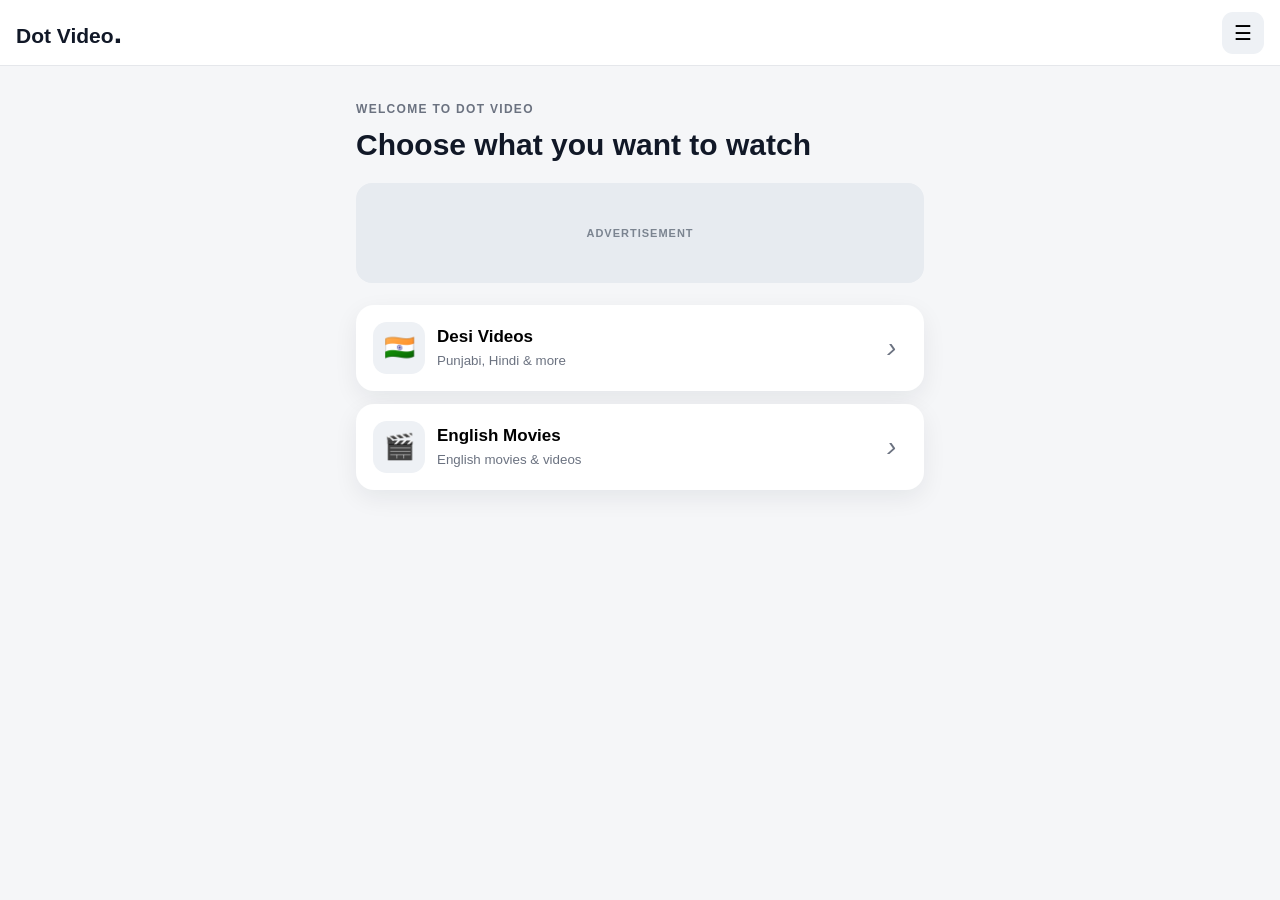
==== index.html @ e4a5439a "Add initial HTML structure for Dot Video site" ====
<!DOCTYPE html>
<html lang="en">
<head>
<meta charset="UTF-8">
<meta name="viewport" content="width=device-width, initial-scale=1.0">
<title>Dot Video</title>
<link rel="stylesheet" href="Dot Video.css">
</head>
<body>

<header>
  <div class="logo">Dot Video<span>.</span></div>
  <button id="menuBtn" aria-label="Menu">☰</button>
</header>

<main>
  <section class="hero">
    <p>WELCOME TO DOT VIDEO</p>
    <h1>Choose what you want to watch</h1>
    <div class="ad">ADVERTISEMENT</div>
  </section>

  <section class="categories">
    <button class="category" id="desiBtn">
      <b>🇮🇳</b>
      <span>
        <strong>Desi Videos</strong>
        <small>Punjabi, Hindi &amp; more</small>
      </span>
      <i>›</i>
    </button>

    <button class="category" id="englishBtn">
      <b>🎬</b>
      <span>
        <strong>English Movies</strong>
        <small>English movies &amp; videos</small>
      </span>
      <i>›</i>
    </button>
  </section>
</main>

<nav id="menu" class="menu hidden" aria-label="Main menu">
  <button id="closeMenu" aria-label="Close">×</button>
  <h2>Menu</h2>
  <button data-go="index.html">Home</button>
  <button data-go="Desi Videos.html">Desi Videos</button>
  <button data-go="English Movies.html">English Movies</button>
</nav>

<script src="Dot Video.js"></script>
</body>
</html>
---- Dot Video.css ----
*{box-sizing:border-box}body{margin:0;background:#f5f6f8;color:#111827;font-family:Arial,sans-serif}button{font:inherit;cursor:pointer}header{height:66px;background:#fff;border-bottom:1px solid #e5e7eb;padding:0 16px;display:flex;align-items:center;justify-content:space-between;position:sticky;top:0;z-index:5}.logo{font-size:21px;font-weight:900}.logo span{font-size:30px}header button{border:0;background:#eef1f5;border-radius:11px;width:42px;height:42px;font-size:20px}main{max-width:600px;margin:auto;padding:24px 16px}.hero p{font-size:12px;font-weight:800;letter-spacing:1.3px;color:#6b7280}.hero h1{font-size:30px;line-height:1.15;margin:8px 0 20px}.ad{height:100px;border-radius:16px;background:#e7ebf0;display:grid;place-items:center;color:#7b8490;font-size:11px;font-weight:800;letter-spacing:1px;margin-bottom:22px}.categories{display:grid;gap:13px}.category{width:100%;border:0;background:#fff;border-radius:18px;padding:17px;display:grid;grid-template-columns:52px 1fr 20px;gap:12px;align-items:center;text-align:left;box-shadow:0 8px 24px #11182712}.category b{width:52px;height:52px;background:#eef1f5;border-radius:14px;display:grid;place-items:center;font-size:25px}.category strong{display:block;font-size:17px;margin-bottom:4px}.category small{color:#6b7280}.category i{font-size:28px;color:#6b7280}.menu{position:fixed;top:0;right:0;height:100%;width:min(85%,330px);background:#fff;z-index:20;padding:24px;box-shadow:-10px 0 30px #0002}.hidden{display:none}.menu #closeMenu{float:right;border:0;border-radius:50%;width:36px;height:36px;font-size:24px}.menu h2{clear:both;padding-top:20px}.menu button:not(#closeMenu){display:block;width:100%;border:0;background:#eef1f5;padding:14px;border-radius:12px;text-align:left;margin:9px 0;font-weight:700}
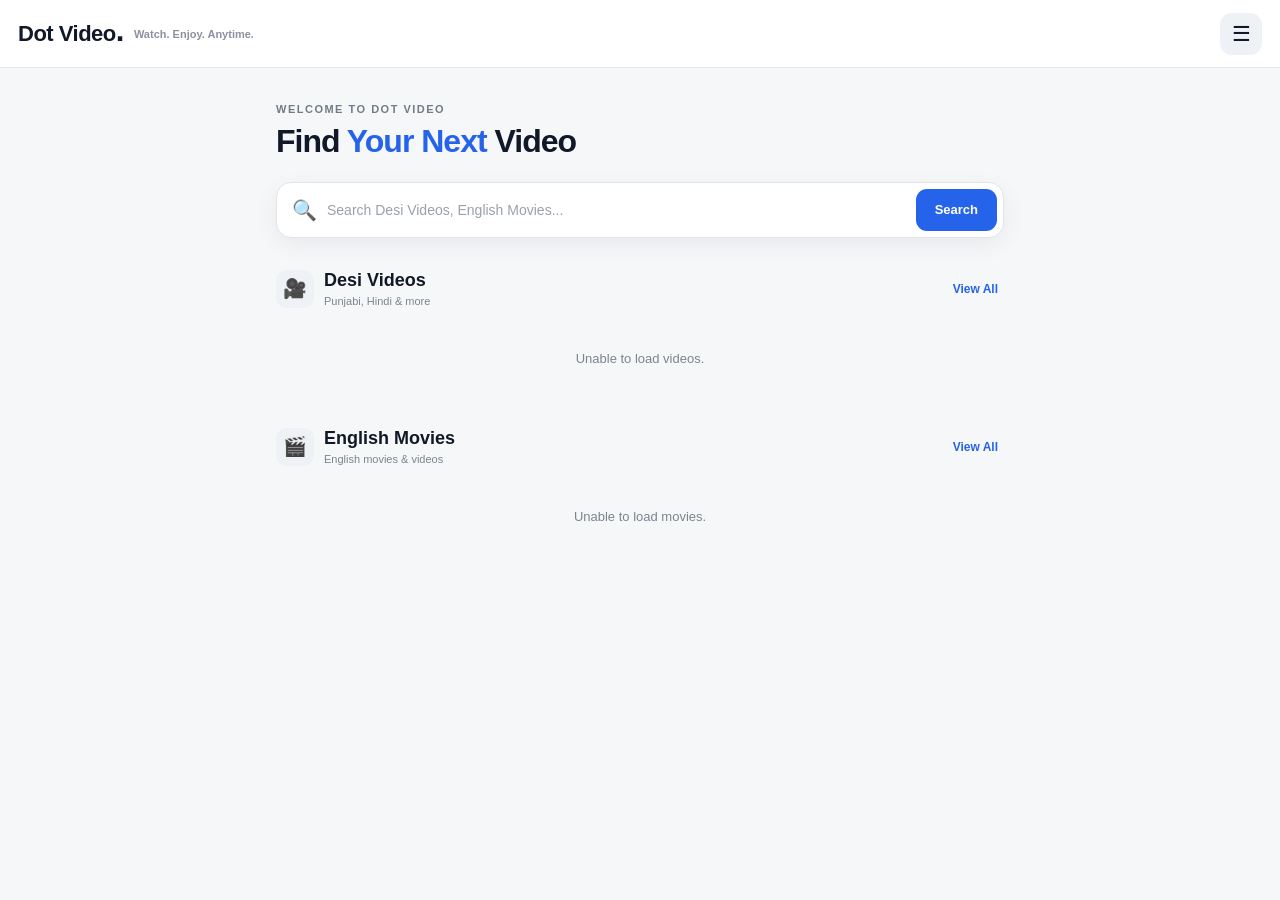
==== commit da19e262: "Revise index.html for better layout and functionality Refactor HTML structure and improve accessibil" ====
--- a/index.html
+++ b/index.html
@@ -1,54 +1,675 @@
 <!DOCTYPE html>
 <html lang="en">
+
 <head>
-<meta charset="UTF-8">
-<meta name="viewport" content="width=device-width, initial-scale=1.0">
-<title>Dot Video</title>
-<link rel="stylesheet" href="Dot Video.css">
+  <meta charset="UTF-8">
+
+  <meta
+    name="viewport"
+    content="width=device-width, initial-scale=1.0"
+  >
+
+  <title>Dot Video</title>
+
+  <link
+    rel="stylesheet"
+    href="Dot Video.css"
+  >
+
+  <script src="supabase-config.js"></script>
 </head>
+
 <body>
 
-<header>
-  <div class="logo">Dot Video<span>.</span></div>
-  <button id="menuBtn" aria-label="Menu">☰</button>
-</header>
-
-<main>
-  <section class="hero">
-    <p>WELCOME TO DOT VIDEO</p>
-    <h1>Choose what you want to watch</h1>
-    <div class="ad">ADVERTISEMENT</div>
-  </section>
-
-  <section class="categories">
-    <button class="category" id="desiBtn">
-      <b>🇮🇳</b>
-      <span>
-        <strong>Desi Videos</strong>
-        <small>Punjabi, Hindi &amp; more</small>
-      </span>
-      <i>›</i>
+  <!-- ================= HEADER ================= -->
+
+  <header>
+
+    <div>
+      <div class="logo">
+        Dot Video<span>.</span>
+      </div>
+
+      <div class="tagline">
+        Watch. Enjoy. Anytime.
+      </div>
+    </div>
+
+    <button
+      id="menuBtn"
+      aria-label="Menu"
+    >
+      ☰
     </button>
 
-    <button class="category" id="englishBtn">
-      <b>🎬</b>
-      <span>
-        <strong>English Movies</strong>
-        <small>English movies &amp; videos</small>
-      </span>
-      <i>›</i>
+  </header>
+
+
+  <!-- ================= MAIN ================= -->
+
+  <main>
+
+    <!-- HERO -->
+
+    <section class="hero">
+
+      <p>WELCOME TO DOT VIDEO</p>
+
+      <h1>
+        Find <span>Your Next</span> Video
+      </h1>
+
+
+      <!-- SEARCH -->
+
+      <div class="search-box">
+
+        <span class="search-icon">
+          🔍
+        </span>
+
+        <input
+          id="searchInput"
+          type="search"
+          placeholder="Search Desi Videos, English Movies..."
+          autocomplete="off"
+        >
+
+        <button id="searchBtn">
+          Search
+        </button>
+
+      </div>
+
+    </section>
+
+
+    <!-- ================= SEARCH RESULTS ================= -->
+
+    <section
+      id="searchSection"
+      class="search-section hidden"
+    >
+
+      <div class="section-title">
+
+        <div>
+          <h2>Search Results</h2>
+        </div>
+
+        <button id="clearSearch">
+          Clear
+        </button>
+
+      </div>
+
+      <div
+        id="searchResults"
+        class="poster-grid"
+      ></div>
+
+    </section>
+
+
+    <!-- ================= DESI VIDEOS ================= -->
+
+    <section class="video-section">
+
+      <div class="section-title">
+
+        <div>
+
+          <div class="section-icon">
+            🎥
+          </div>
+
+          <div>
+            <h2>Desi Videos</h2>
+
+            <p>
+              Punjabi, Hindi & more
+            </p>
+          </div>
+
+        </div>
+
+        <button
+          class="view-all"
+          onclick="location.href='Desi Videos.html'"
+        >
+          View All
+        </button>
+
+      </div>
+
+
+      <div
+        id="desiResults"
+        class="poster-grid"
+      >
+
+        <div class="loading">
+          Loading...
+        </div>
+
+      </div>
+
+    </section>
+
+
+    <!-- ================= ENGLISH MOVIES ================= -->
+
+    <section class="video-section">
+
+      <div class="section-title">
+
+        <div>
+
+          <div class="section-icon">
+            🎬
+          </div>
+
+          <div>
+            <h2>English Movies</h2>
+
+            <p>
+              English movies & videos
+            </p>
+          </div>
+
+        </div>
+
+        <button
+          class="view-all"
+          onclick="location.href='English Movies.html'"
+        >
+          View All
+        </button>
+
+      </div>
+
+
+      <div
+        id="englishResults"
+        class="poster-grid"
+      >
+
+        <div class="loading">
+          Loading...
+        </div>
+
+      </div>
+
+    </section>
+
+  </main>
+
+
+  <!-- ================= MENU ================= -->
+
+  <nav
+    id="menu"
+    class="menu hidden"
+    aria-label="Main menu"
+  >
+
+    <button
+      id="closeMenu"
+      aria-label="Close"
+    >
+      ×
     </button>
-  </section>
-</main>
-
-<nav id="menu" class="menu hidden" aria-label="Main menu">
-  <button id="closeMenu" aria-label="Close">×</button>
-  <h2>Menu</h2>
-  <button data-go="index.html">Home</button>
-  <button data-go="Desi Videos.html">Desi Videos</button>
-  <button data-go="English Movies.html">English Movies</button>
-</nav>
-
-<script src="Dot Video.js"></script>
+
+    <h2>Menu</h2>
+
+
+    <button
+      onclick="location.href='index.html'"
+    >
+      🏠 Home
+    </button>
+
+
+    <button
+      onclick="location.href='Desi Videos.html'"
+    >
+      🎥 Desi Videos
+    </button>
+
+
+    <button
+      onclick="location.href='English Movies.html'"
+    >
+      🎬 English Movies
+    </button>
+
+
+    <button
+      onclick="location.href='Admin Login.html'"
+    >
+      ⚙️ Admin
+    </button>
+
+  </nav>
+
+
+  <!-- ================= JAVASCRIPT ================= -->
+
+  <script>
+
+    const menu =
+      document.getElementById("menu");
+
+    const menuBtn =
+      document.getElementById("menuBtn");
+
+    const closeMenu =
+      document.getElementById("closeMenu");
+
+
+    menuBtn.onclick = () => {
+      menu.classList.remove("hidden");
+    };
+
+
+    closeMenu.onclick = () => {
+      menu.classList.add("hidden");
+    };
+
+
+    /* Close menu when clicking outside */
+
+    document.addEventListener("click", (event) => {
+
+      if (
+        !menu.contains(event.target) &&
+        !menuBtn.contains(event.target)
+      ) {
+        menu.classList.add("hidden");
+      }
+
+    });
+
+
+    /* ================= SUPABASE ================= */
+
+    const {
+      url,
+      publishableKey
+    } = window.DOT_VIDEO_SUPABASE;
+
+
+    let allVideos = [];
+
+
+    async function loadVideos() {
+
+      const desiResults =
+        document.getElementById("desiResults");
+
+      const englishResults =
+        document.getElementById("englishResults");
+
+
+      try {
+
+        const endpoint =
+          `${url}/rest/v1/videos` +
+          `?select=id,title,description,category,poster_url,video_url,published,created_at` +
+          `&published=eq.true` +
+          `&order=created_at.desc`;
+
+
+        const response =
+          await fetch(endpoint, {
+
+            headers: {
+              apikey: publishableKey,
+              Authorization:
+                `Bearer ${publishableKey}`,
+              Accept: "application/json"
+            }
+
+          });
+
+
+        if (!response.ok) {
+
+          throw new Error(
+            `Database request failed (${response.status})`
+          );
+
+        }
+
+
+        allVideos =
+          await response.json();
+
+
+        const desiVideos =
+          allVideos
+            .filter(video =>
+              video.category === "desi" ||
+              video.category === "Desi Videos"
+            )
+            .slice(0, 3);
+
+
+        const englishVideos =
+          allVideos
+            .filter(video =>
+              video.category === "english" ||
+              video.category === "English Movies"
+            )
+            .slice(0, 3);
+
+
+        renderVideos(
+          desiResults,
+          desiVideos
+        );
+
+
+        renderVideos(
+          englishResults,
+          englishVideos
+        );
+
+
+      } catch (error) {
+
+        console.error(error);
+
+
+        desiResults.innerHTML =
+          `<div class="empty">
+             Unable to load videos.
+           </div>`;
+
+
+        englishResults.innerHTML =
+          `<div class="empty">
+             Unable to load movies.
+           </div>`;
+
+      }
+
+    }
+
+
+    /* ================= CARD ================= */
+
+    function renderVideos(
+      container,
+      videos
+    ) {
+
+      container.innerHTML = "";
+
+
+      if (!videos.length) {
+
+        container.innerHTML =
+          `<div class="empty">
+             No videos available yet.
+           </div>`;
+
+        return;
+
+      }
+
+
+      videos.forEach(video => {
+
+        const card =
+          document.createElement("article");
+
+        card.className =
+          "poster-card";
+
+
+        const posterWrap =
+          document.createElement("div");
+
+        posterWrap.className =
+          "poster-wrap";
+
+
+        const poster =
+          document.createElement("div");
+
+        poster.className =
+          "poster";
+
+
+        const image =
+          document.createElement("img");
+
+
+        if (video.poster_url) {
+
+          image.src =
+            video.poster_url;
+
+        }
+
+
+        image.alt =
+          video.title || "Video";
+
+
+        image.loading =
+          "lazy";
+
+
+        image.onerror = () => {
+
+          image.style.display =
+            "none";
+
+        };
+
+
+        poster.appendChild(image);
+
+
+        posterWrap.appendChild(poster);
+
+
+        /* NEW badge */
+
+        const badge =
+          document.createElement("span");
+
+        badge.className =
+          "new-badge";
+
+        badge.textContent =
+          "NEW";
+
+
+        posterWrap.appendChild(badge);
+
+
+        /* INFO */
+
+        const info =
+          document.createElement("div");
+
+        info.className =
+          "poster-info";
+
+
+        const title =
+          document.createElement("h3");
+
+        title.textContent =
+          video.title || "Untitled";
+
+
+        const category =
+          document.createElement("p");
+
+        category.textContent =
+          video.category === "english" ||
+          video.category === "English Movies"
+            ? "English Movies"
+            : "Desi Videos";
+
+
+        info.appendChild(title);
+
+        info.appendChild(category);
+
+
+        card.appendChild(posterWrap);
+
+        card.appendChild(info);
+
+
+        /* OPEN PLAYER */
+
+        card.onclick = () => {
+
+          location.href =
+            "Player.html?id=" +
+            encodeURIComponent(video.id);
+
+        };
+
+
+        container.appendChild(card);
+
+      });
+
+    }
+
+
+    /* ================= SEARCH ================= */
+
+    const searchInput =
+      document.getElementById("searchInput");
+
+    const searchBtn =
+      document.getElementById("searchBtn");
+
+    const searchSection =
+      document.getElementById("searchSection");
+
+    const searchResults =
+      document.getElementById("searchResults");
+
+    const clearSearch =
+      document.getElementById("clearSearch");
+
+
+    function performSearch() {
+
+      const query =
+        searchInput.value
+          .trim()
+          .toLowerCase();
+
+
+      if (!query) {
+
+        searchSection.classList.add(
+          "hidden"
+        );
+
+        searchResults.innerHTML = "";
+
+        return;
+
+      }
+
+
+      const results =
+        allVideos.filter(video => {
+
+          const title =
+            String(
+              video.title || ""
+            ).toLowerCase();
+
+
+          const description =
+            String(
+              video.description || ""
+            ).toLowerCase();
+
+
+          const category =
+            String(
+              video.category || ""
+            ).toLowerCase();
+
+
+          return (
+            title.includes(query) ||
+            description.includes(query) ||
+            category.includes(query)
+          );
+
+        });
+
+
+      searchSection.classList.remove(
+        "hidden"
+      );
+
+
+      renderVideos(
+        searchResults,
+        results
+      );
+
+
+      searchSection.scrollIntoView({
+        behavior: "smooth",
+        block: "start"
+      });
+
+    }
+
+
+    searchBtn.onclick =
+      performSearch;
+
+
+    searchInput.addEventListener(
+      "keydown",
+      event => {
+
+        if (event.key === "Enter") {
+
+          performSearch();
+
+        }
+
+      }
+    );
+
+
+    clearSearch.onclick = () => {
+
+      searchInput.value = "";
+
+      searchSection.classList.add(
+        "hidden"
+      );
+
+      searchResults.innerHTML = "";
+
+    };
+
+
+    /* ================= START ================= */
+
+    loadVideos();
+
+  </script>
+
 </body>
+
 </html>
--- a/Dot Video.css
+++ b/Dot Video.css
@@ -1 +1,709 @@
-*{box-sizing:border-box}body{margin:0;background:#f5f6f8;color:#111827;font-family:Arial,sans-serif}button{font:inherit;cursor:pointer}header{height:66px;background:#fff;border-bottom:1px solid #e5e7eb;padding:0 16px;display:flex;align-items:center;justify-content:space-between;position:sticky;top:0;z-index:5}.logo{font-size:21px;font-weight:900}.logo span{font-size:30px}header button{border:0;background:#eef1f5;border-radius:11px;width:42px;height:42px;font-size:20px}main{max-width:600px;margin:auto;padding:24px 16px}.hero p{font-size:12px;font-weight:800;letter-spacing:1.3px;color:#6b7280}.hero h1{font-size:30px;line-height:1.15;margin:8px 0 20px}.ad{height:100px;border-radius:16px;background:#e7ebf0;display:grid;place-items:center;color:#7b8490;font-size:11px;font-weight:800;letter-spacing:1px;margin-bottom:22px}.categories{display:grid;gap:13px}.category{width:100%;border:0;background:#fff;border-radius:18px;padding:17px;display:grid;grid-template-columns:52px 1fr 20px;gap:12px;align-items:center;text-align:left;box-shadow:0 8px 24px #11182712}.category b{width:52px;height:52px;background:#eef1f5;border-radius:14px;display:grid;place-items:center;font-size:25px}.category strong{display:block;font-size:17px;margin-bottom:4px}.category small{color:#6b7280}.category i{font-size:28px;color:#6b7280}.menu{position:fixed;top:0;right:0;height:100%;width:min(85%,330px);background:#fff;z-index:20;padding:24px;box-shadow:-10px 0 30px #0002}.hidden{display:none}.menu #closeMenu{float:right;border:0;border-radius:50%;width:36px;height:36px;font-size:24px}.menu h2{clear:both;padding-top:20px}.menu button:not(#closeMenu){display:block;width:100%;border:0;background:#eef1f5;padding:14px;border-radius:12px;text-align:left;margin:9px 0;font-weight:700}
+/* ================================
+   DOT VIDEO - HOME PAGE
+   ================================ */
+
+* {
+  box-sizing: border-box;
+}
+
+html {
+  scroll-behavior: smooth;
+}
+
+body {
+  margin: 0;
+  background: #f6f7f9;
+  color: #111827;
+  font-family: Arial, Helvetica, sans-serif;
+}
+
+/* ================================
+   HEADER
+   ================================ */
+
+header {
+  height: 68px;
+  background: #ffffff;
+  border-bottom: 1px solid #e5e7eb;
+
+  display: flex;
+  align-items: center;
+  justify-content: space-between;
+
+  padding: 0 18px;
+
+  position: sticky;
+  top: 0;
+  z-index: 100;
+}
+
+header > div:first-child {
+  display: flex;
+  align-items: center;
+  gap: 10px;
+}
+
+.logo {
+  font-size: 22px;
+  font-weight: 900;
+  color: #111827;
+  letter-spacing: -0.5px;
+}
+
+.logo span {
+  font-size: 31px;
+  line-height: 0;
+}
+
+.tagline {
+  color: #8a929e;
+  font-size: 11px;
+  font-weight: 600;
+  display: none;
+}
+
+#menuBtn {
+  width: 42px;
+  height: 42px;
+
+  border: 0;
+  border-radius: 12px;
+
+  background: #eef1f5;
+  color: #111827;
+
+  font-size: 21px;
+  cursor: pointer;
+
+  transition: 0.2s;
+}
+
+#menuBtn:hover {
+  background: #e2e6eb;
+}
+
+#menuBtn:active {
+  transform: scale(0.95);
+}
+
+/* ================================
+   MAIN
+   ================================ */
+
+main {
+  width: 100%;
+  max-width: 720px;
+  margin: auto;
+
+  padding: 25px 16px 45px;
+}
+
+/* ================================
+   HERO
+   ================================ */
+
+.hero {
+  margin-bottom: 28px;
+}
+
+.hero > p {
+  margin: 0 0 9px;
+
+  color: #737b87;
+
+  font-size: 11px;
+  font-weight: 800;
+
+  letter-spacing: 1.5px;
+}
+
+.hero h1 {
+  margin: 0 0 22px;
+
+  color: #111827;
+
+  font-size: 32px;
+  line-height: 1.12;
+
+  letter-spacing: -1px;
+}
+
+.hero h1 span {
+  color: #2563eb;
+}
+
+/* ================================
+   SEARCH BOX
+   ================================ */
+
+.search-box {
+  width: 100%;
+
+  display: flex;
+  align-items: center;
+
+  background: #ffffff;
+
+  border: 1px solid #e1e5ea;
+  border-radius: 15px;
+
+  padding: 6px;
+
+  box-shadow: 0 7px 24px rgba(17, 24, 39, 0.06);
+}
+
+.search-icon {
+  width: 42px;
+  height: 42px;
+
+  display: grid;
+  place-items: center;
+
+  color: #6b7280;
+
+  font-size: 20px;
+}
+
+#searchInput {
+  flex: 1;
+
+  min-width: 0;
+
+  height: 42px;
+
+  border: 0;
+  outline: 0;
+
+  background: transparent;
+
+  color: #111827;
+
+  font-size: 14px;
+}
+
+#searchInput::placeholder {
+  color: #9aa1ab;
+}
+
+#searchBtn {
+  height: 42px;
+
+  padding: 0 19px;
+
+  border: 0;
+  border-radius: 11px;
+
+  background: #2563eb;
+  color: #ffffff;
+
+  font-size: 13px;
+  font-weight: 800;
+
+  cursor: pointer;
+
+  transition: 0.2s;
+}
+
+#searchBtn:hover {
+  background: #1d4ed8;
+}
+
+#searchBtn:active {
+  transform: scale(0.97);
+}
+
+/* ================================
+   SECTIONS
+   ================================ */
+
+.video-section {
+  margin-top: 32px;
+}
+
+.section-title {
+  display: flex;
+  align-items: center;
+  justify-content: space-between;
+
+  margin-bottom: 13px;
+}
+
+.section-title > div:first-child {
+  display: flex;
+  align-items: center;
+  gap: 10px;
+}
+
+.section-icon {
+  width: 38px;
+  height: 38px;
+
+  border-radius: 11px;
+
+  background: #eef1f5;
+
+  display: grid;
+  place-items: center;
+
+  font-size: 19px;
+}
+
+.section-title h2 {
+  margin: 0;
+
+  font-size: 18px;
+  line-height: 1.1;
+}
+
+.section-title p {
+  margin: 4px 0 0;
+
+  color: #7b8490;
+
+  font-size: 11px;
+}
+
+.view-all {
+  border: 0;
+  background: transparent;
+
+  color: #2563eb;
+
+  font-size: 12px;
+  font-weight: 800;
+
+  cursor: pointer;
+}
+
+/* ================================
+   POSTER GRID
+   ================================ */
+
+.poster-grid {
+  display: grid;
+
+  grid-template-columns: repeat(3, minmax(0, 1fr));
+
+  gap: 11px;
+}
+
+/* ================================
+   POSTER CARD
+   ================================ */
+
+.poster-card {
+  min-width: 0;
+
+  background: #ffffff;
+
+  border-radius: 13px;
+
+  overflow: hidden;
+
+  border: 1px solid #e8ebef;
+
+  box-shadow: 0 6px 18px rgba(17, 24, 39, 0.055);
+
+  cursor: pointer;
+
+  transition:
+    transform 0.2s ease,
+    box-shadow 0.2s ease;
+}
+
+.poster-card:hover {
+  transform: translateY(-3px);
+
+  box-shadow: 0 10px 25px rgba(17, 24, 39, 0.10);
+}
+
+.poster-card:active {
+  transform: scale(0.98);
+}
+
+/* ================================
+   POSTER IMAGE
+   ================================ */
+
+.poster {
+  width: 100%;
+
+  aspect-ratio: 2 / 3;
+
+  background: #eef1f5;
+
+  overflow: hidden;
+
+  display: flex;
+  align-items: center;
+  justify-content: center;
+}
+
+.poster img {
+  width: 100%;
+  height: 100%;
+
+  /*
+     Full poster visible.
+     No cropping.
+  */
+  object-fit: contain;
+
+  display: block;
+
+  background: #eef1f5;
+}
+
+/* ================================
+   POSTER INFO
+   ================================ */
+
+.poster-info {
+  padding: 9px 9px 10px;
+}
+
+.poster-info h3 {
+  margin: 0;
+
+  color: #111827;
+
+  font-size: 13px;
+  font-weight: 800;
+
+  line-height: 1.25;
+
+  white-space: nowrap;
+  overflow: hidden;
+  text-overflow: ellipsis;
+}
+
+.poster-info p {
+  margin: 4px 0 0;
+
+  color: #8a929e;
+
+  font-size: 10px;
+
+  white-space: nowrap;
+  overflow: hidden;
+  text-overflow: ellipsis;
+}
+
+/* ================================
+   NEW BADGE
+   ================================ */
+
+.new-badge {
+  position: absolute;
+
+  top: 7px;
+  left: 7px;
+
+  padding: 4px 6px;
+
+  border-radius: 6px;
+
+  background: #2563eb;
+  color: #ffffff;
+
+  font-size: 8px;
+  font-weight: 900;
+
+  letter-spacing: 0.5px;
+}
+
+.poster-wrap {
+  position: relative;
+}
+
+/* ================================
+   LOADING / STATUS
+   ================================ */
+
+#status {
+  color: #7b8490;
+
+  text-align: center;
+
+  font-size: 13px;
+
+  padding: 15px 5px;
+}
+
+.loading {
+  color: #7b8490;
+  text-align: center;
+  padding: 25px 10px;
+}
+
+/* ================================
+   SEARCH RESULTS
+   ================================ */
+
+.search-section {
+  margin-top: 25px;
+  padding-top: 4px;
+}
+
+.search-section.hidden {
+  display: none;
+}
+
+.search-section .section-title {
+  margin-bottom: 13px;
+}
+
+#clearSearch {
+  border: 0;
+
+  background: #eef1f5;
+
+  color: #4b5563;
+
+  border-radius: 9px;
+
+  padding: 7px 10px;
+
+  font-size: 11px;
+  font-weight: 700;
+
+  cursor: pointer;
+}
+
+#clearSearch:hover {
+  background: #e3e7ec;
+}
+
+/* ================================
+   EMPTY MESSAGE
+   ================================ */
+
+.empty {
+  grid-column: 1 / -1;
+
+  padding: 30px 10px;
+
+  text-align: center;
+
+  color: #7b8490;
+
+  font-size: 13px;
+}
+
+/* ================================
+   MENU DRAWER
+   ================================ */
+
+.menu {
+  position: fixed;
+
+  top: 0;
+  right: 0;
+
+  width: min(86%, 340px);
+  height: 100vh;
+
+  background: #ffffff;
+
+  z-index: 1000;
+
+  padding: 22px;
+
+  box-shadow: -12px 0 35px rgba(0, 0, 0, 0.14);
+
+  overflow-y: auto;
+}
+
+.hidden {
+  display: none !important;
+}
+
+.menu #closeMenu {
+  float: right;
+
+  width: 38px;
+  height: 38px;
+
+  border: 0;
+  border-radius: 50%;
+
+  background: #eef1f5;
+
+  color: #111827;
+
+  font-size: 25px;
+
+  cursor: pointer;
+}
+
+.menu h2 {
+  clear: both;
+
+  padding-top: 20px;
+
+  margin: 0 0 18px;
+
+  font-size: 22px;
+}
+
+.menu button:not(#closeMenu) {
+  display: block;
+
+  width: 100%;
+
+  border: 0;
+
+  background: #f0f2f5;
+
+  color: #111827;
+
+  padding: 14px;
+
+  border-radius: 12px;
+
+  text-align: left;
+
+  margin: 9px 0;
+
+  font-size: 14px;
+  font-weight: 700;
+
+  cursor: pointer;
+
+  transition: 0.2s;
+}
+
+.menu button:not(#closeMenu):hover {
+  background: #e4e8ed;
+}
+
+/* ================================
+   MOBILE
+   ================================ */
+
+@media (max-width: 520px) {
+
+  header {
+    height: 62px;
+    padding: 0 14px;
+  }
+
+  .logo {
+    font-size: 20px;
+  }
+
+  .logo span {
+    font-size: 27px;
+  }
+
+  main {
+    padding: 22px 13px 40px;
+  }
+
+  .hero h1 {
+    font-size: 29px;
+  }
+
+  .search-box {
+    padding: 5px;
+  }
+
+  .search-icon {
+    width: 38px;
+  }
+
+  #searchInput {
+    font-size: 13px;
+  }
+
+  #searchBtn {
+    padding: 0 14px;
+  }
+
+  .poster-grid {
+    gap: 8px;
+  }
+
+  .poster-card {
+    border-radius: 11px;
+  }
+
+  .poster-info {
+    padding: 8px;
+  }
+
+  .poster-info h3 {
+    font-size: 11px;
+  }
+
+  .poster-info p {
+    font-size: 9px;
+  }
+
+  .section-title h2 {
+    font-size: 16px;
+  }
+
+  .section-icon {
+    width: 34px;
+    height: 34px;
+    font-size: 17px;
+  }
+}
+
+/* ================================
+   VERY SMALL PHONES
+   ================================ */
+
+@media (max-width: 360px) {
+
+  main {
+    padding-left: 10px;
+    padding-right: 10px;
+  }
+
+  .hero h1 {
+    font-size: 26px;
+  }
+
+  .poster-grid {
+    gap: 6px;
+  }
+
+  .poster-info h3 {
+    font-size: 10px;
+  }
+
+  .poster-info p {
+    font-size: 8px;
+  }
+
+  #searchBtn {
+    padding: 0 11px;
+    font-size: 11px;
+  }
+}
+
+/* ================================
+   DESKTOP
+   ================================ */
+
+@media (min-width: 721px) {
+
+  main {
+    max-width: 760px;
+    padding-top: 35px;
+  }
+
+  .tagline {
+    display: block;
+  }
+
+  .poster-grid {
+    gap: 14px;
+  }
+
+  .poster-card {
+    border-radius: 15px;
+  }
+}
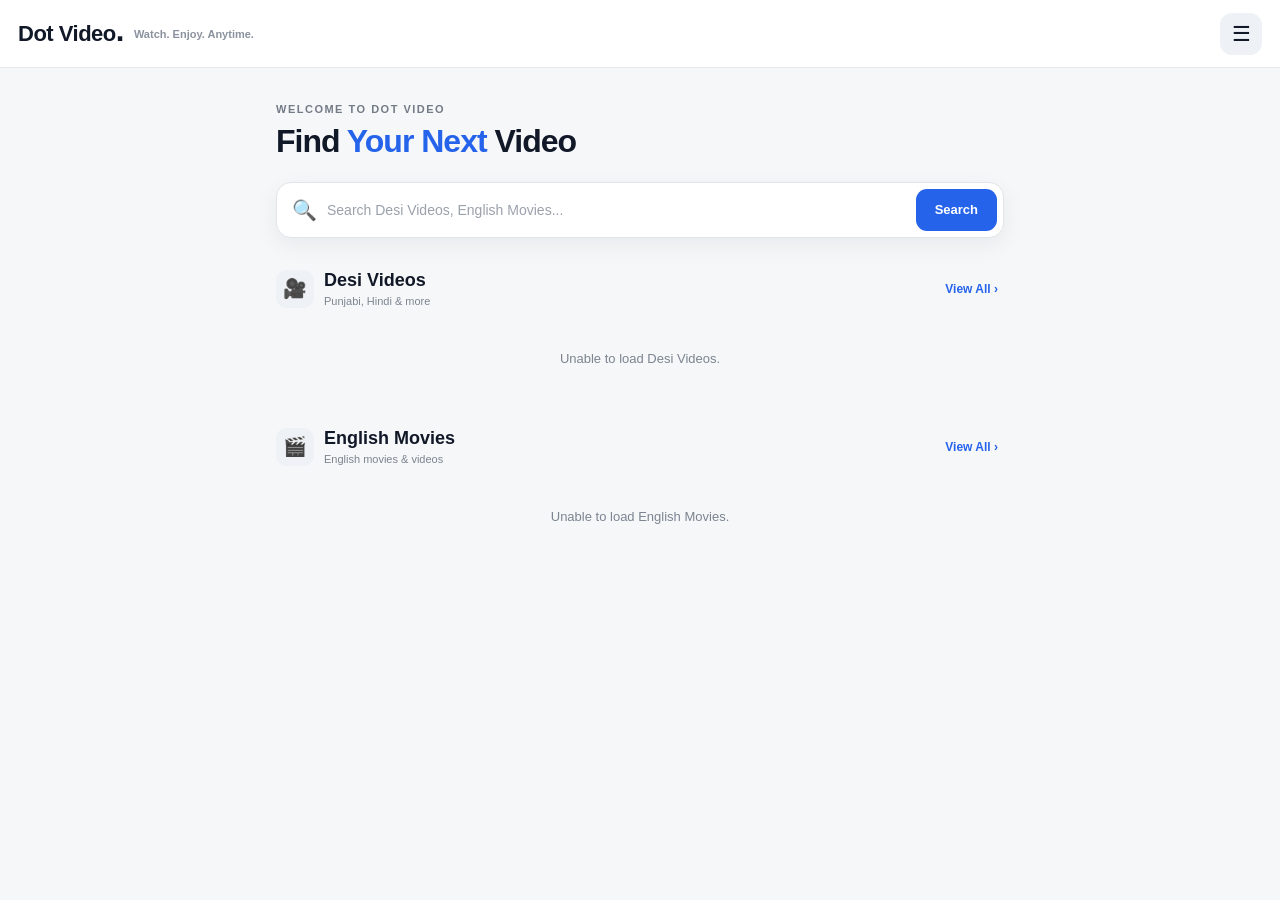
==== commit 2ae2a7f4: "Refactor HTML comments for better readability" ====
--- a/index.html
+++ b/index.html
@@ -2,6 +2,7 @@
 <html lang="en">
 
 <head>
+
   <meta charset="UTF-8">
 
   <meta
@@ -11,21 +12,29 @@
 
   <title>Dot Video</title>
 
+  <!-- Home Page CSS -->
   <link
     rel="stylesheet"
     href="Dot Video.css"
   >
 
+  <!-- Supabase Configuration -->
   <script src="supabase-config.js"></script>
+
 </head>
 
+
 <body>
 
-  <!-- ================= HEADER ================= -->
+
+  <!-- =========================================
+       HEADER
+       ========================================= -->
 
   <header>
 
     <div>
+
       <div class="logo">
         Dot Video<span>.</span>
       </div>
@@ -33,7 +42,9 @@
       <div class="tagline">
         Watch. Enjoy. Anytime.
       </div>
+
     </div>
+
 
     <button
       id="menuBtn"
@@ -45,15 +56,24 @@
   </header>
 
 
-  <!-- ================= MAIN ================= -->
+
+  <!-- =========================================
+       MAIN
+       ========================================= -->
 
   <main>
 
-    <!-- HERO -->
+
+    <!-- =======================================
+         HERO
+         ======================================= -->
 
     <section class="hero">
 
-      <p>WELCOME TO DOT VIDEO</p>
+      <p>
+        WELCOME TO DOT VIDEO
+      </p>
+
 
       <h1>
         Find <span>Your Next</span> Video
@@ -67,6 +87,7 @@
         <span class="search-icon">
           🔍
         </span>
+
 
         <input
           id="searchInput"
@@ -75,6 +96,7 @@
           autocomplete="off"
         >
 
+
         <button id="searchBtn">
           Search
         </button>
@@ -84,7 +106,10 @@
     </section>
 
 
-    <!-- ================= SEARCH RESULTS ================= -->
+
+    <!-- =======================================
+         SEARCH RESULTS
+         ======================================= -->
 
     <section
       id="searchSection"
@@ -94,14 +119,20 @@
       <div class="section-title">
 
         <div>
-          <h2>Search Results</h2>
-        </div>
+
+          <h2>
+            Search Results
+          </h2>
+
+        </div>
+
 
         <button id="clearSearch">
           Clear
         </button>
 
       </div>
+
 
       <div
         id="searchResults"
@@ -111,7 +142,10 @@
     </section>
 
 
-    <!-- ================= DESI VIDEOS ================= -->
+
+    <!-- =======================================
+         DESI VIDEOS
+         ======================================= -->
 
     <section class="video-section">
 
@@ -123,21 +157,28 @@
             🎥
           </div>
 
+
           <div>
-            <h2>Desi Videos</h2>
+
+            <h2>
+              Desi Videos
+            </h2>
+
 
             <p>
               Punjabi, Hindi & more
             </p>
+
           </div>
 
         </div>
+
 
         <button
           class="view-all"
           onclick="location.href='Desi Videos.html'"
         >
-          View All
+          View All ›
         </button>
 
       </div>
@@ -157,7 +198,10 @@
     </section>
 
 
-    <!-- ================= ENGLISH MOVIES ================= -->
+
+    <!-- =======================================
+         ENGLISH MOVIES
+         ======================================= -->
 
     <section class="video-section">
 
@@ -169,21 +213,28 @@
             🎬
           </div>
 
+
           <div>
-            <h2>English Movies</h2>
+
+            <h2>
+              English Movies
+            </h2>
+
 
             <p>
               English movies & videos
             </p>
+
           </div>
 
         </div>
+
 
         <button
           class="view-all"
           onclick="location.href='English Movies.html'"
         >
-          View All
+          View All ›
         </button>
 
       </div>
@@ -202,10 +253,14 @@
 
     </section>
 
+
   </main>
 
 
-  <!-- ================= MENU ================= -->
+
+  <!-- =========================================
+       MENU
+       ========================================= -->
 
   <nav
     id="menu"
@@ -213,14 +268,18 @@
     aria-label="Main menu"
   >
 
+
     <button
       id="closeMenu"
-      aria-label="Close"
+      aria-label="Close menu"
     >
       ×
     </button>
 
-    <h2>Menu</h2>
+
+    <h2>
+      Menu
+    </h2>
 
 
     <button
@@ -250,425 +309,17 @@
       ⚙️ Admin
     </button>
 
+
   </nav>
 
 
-  <!-- ================= JAVASCRIPT ================= -->
-
-  <script>
-
-    const menu =
-      document.getElementById("menu");
-
-    const menuBtn =
-      document.getElementById("menuBtn");
-
-    const closeMenu =
-      document.getElementById("closeMenu");
-
-
-    menuBtn.onclick = () => {
-      menu.classList.remove("hidden");
-    };
-
-
-    closeMenu.onclick = () => {
-      menu.classList.add("hidden");
-    };
-
-
-    /* Close menu when clicking outside */
-
-    document.addEventListener("click", (event) => {
-
-      if (
-        !menu.contains(event.target) &&
-        !menuBtn.contains(event.target)
-      ) {
-        menu.classList.add("hidden");
-      }
-
-    });
-
-
-    /* ================= SUPABASE ================= */
-
-    const {
-      url,
-      publishableKey
-    } = window.DOT_VIDEO_SUPABASE;
-
-
-    let allVideos = [];
-
-
-    async function loadVideos() {
-
-      const desiResults =
-        document.getElementById("desiResults");
-
-      const englishResults =
-        document.getElementById("englishResults");
-
-
-      try {
-
-        const endpoint =
-          `${url}/rest/v1/videos` +
-          `?select=id,title,description,category,poster_url,video_url,published,created_at` +
-          `&published=eq.true` +
-          `&order=created_at.desc`;
-
-
-        const response =
-          await fetch(endpoint, {
-
-            headers: {
-              apikey: publishableKey,
-              Authorization:
-                `Bearer ${publishableKey}`,
-              Accept: "application/json"
-            }
-
-          });
-
-
-        if (!response.ok) {
-
-          throw new Error(
-            `Database request failed (${response.status})`
-          );
-
-        }
-
-
-        allVideos =
-          await response.json();
-
-
-        const desiVideos =
-          allVideos
-            .filter(video =>
-              video.category === "desi" ||
-              video.category === "Desi Videos"
-            )
-            .slice(0, 3);
-
-
-        const englishVideos =
-          allVideos
-            .filter(video =>
-              video.category === "english" ||
-              video.category === "English Movies"
-            )
-            .slice(0, 3);
-
-
-        renderVideos(
-          desiResults,
-          desiVideos
-        );
-
-
-        renderVideos(
-          englishResults,
-          englishVideos
-        );
-
-
-      } catch (error) {
-
-        console.error(error);
-
-
-        desiResults.innerHTML =
-          `<div class="empty">
-             Unable to load videos.
-           </div>`;
-
-
-        englishResults.innerHTML =
-          `<div class="empty">
-             Unable to load movies.
-           </div>`;
-
-      }
-
-    }
-
-
-    /* ================= CARD ================= */
-
-    function renderVideos(
-      container,
-      videos
-    ) {
-
-      container.innerHTML = "";
-
-
-      if (!videos.length) {
-
-        container.innerHTML =
-          `<div class="empty">
-             No videos available yet.
-           </div>`;
-
-        return;
-
-      }
-
-
-      videos.forEach(video => {
-
-        const card =
-          document.createElement("article");
-
-        card.className =
-          "poster-card";
-
-
-        const posterWrap =
-          document.createElement("div");
-
-        posterWrap.className =
-          "poster-wrap";
-
-
-        const poster =
-          document.createElement("div");
-
-        poster.className =
-          "poster";
-
-
-        const image =
-          document.createElement("img");
-
-
-        if (video.poster_url) {
-
-          image.src =
-            video.poster_url;
-
-        }
-
-
-        image.alt =
-          video.title || "Video";
-
-
-        image.loading =
-          "lazy";
-
-
-        image.onerror = () => {
-
-          image.style.display =
-            "none";
-
-        };
-
-
-        poster.appendChild(image);
-
-
-        posterWrap.appendChild(poster);
-
-
-        /* NEW badge */
-
-        const badge =
-          document.createElement("span");
-
-        badge.className =
-          "new-badge";
-
-        badge.textContent =
-          "NEW";
-
-
-        posterWrap.appendChild(badge);
-
-
-        /* INFO */
-
-        const info =
-          document.createElement("div");
-
-        info.className =
-          "poster-info";
-
-
-        const title =
-          document.createElement("h3");
-
-        title.textContent =
-          video.title || "Untitled";
-
-
-        const category =
-          document.createElement("p");
-
-        category.textContent =
-          video.category === "english" ||
-          video.category === "English Movies"
-            ? "English Movies"
-            : "Desi Videos";
-
-
-        info.appendChild(title);
-
-        info.appendChild(category);
-
-
-        card.appendChild(posterWrap);
-
-        card.appendChild(info);
-
-
-        /* OPEN PLAYER */
-
-        card.onclick = () => {
-
-          location.href =
-            "Player.html?id=" +
-            encodeURIComponent(video.id);
-
-        };
-
-
-        container.appendChild(card);
-
-      });
-
-    }
-
-
-    /* ================= SEARCH ================= */
-
-    const searchInput =
-      document.getElementById("searchInput");
-
-    const searchBtn =
-      document.getElementById("searchBtn");
-
-    const searchSection =
-      document.getElementById("searchSection");
-
-    const searchResults =
-      document.getElementById("searchResults");
-
-    const clearSearch =
-      document.getElementById("clearSearch");
-
-
-    function performSearch() {
-
-      const query =
-        searchInput.value
-          .trim()
-          .toLowerCase();
-
-
-      if (!query) {
-
-        searchSection.classList.add(
-          "hidden"
-        );
-
-        searchResults.innerHTML = "";
-
-        return;
-
-      }
-
-
-      const results =
-        allVideos.filter(video => {
-
-          const title =
-            String(
-              video.title || ""
-            ).toLowerCase();
-
-
-          const description =
-            String(
-              video.description || ""
-            ).toLowerCase();
-
-
-          const category =
-            String(
-              video.category || ""
-            ).toLowerCase();
-
-
-          return (
-            title.includes(query) ||
-            description.includes(query) ||
-            category.includes(query)
-          );
-
-        });
-
-
-      searchSection.classList.remove(
-        "hidden"
-      );
-
-
-      renderVideos(
-        searchResults,
-        results
-      );
-
-
-      searchSection.scrollIntoView({
-        behavior: "smooth",
-        block: "start"
-      });
-
-    }
-
-
-    searchBtn.onclick =
-      performSearch;
-
-
-    searchInput.addEventListener(
-      "keydown",
-      event => {
-
-        if (event.key === "Enter") {
-
-          performSearch();
-
-        }
-
-      }
-    );
-
-
-    clearSearch.onclick = () => {
-
-      searchInput.value = "";
-
-      searchSection.classList.add(
-        "hidden"
-      );
-
-      searchResults.innerHTML = "";
-
-    };
-
-
-    /* ================= START ================= */
-
-    loadVideos();
-
-  </script>
+
+  <!-- =========================================
+       HOME PAGE JAVASCRIPT
+       ========================================= -->
+
+  <script src="Dot Video.js"></script>
+
 
 </body>
 
